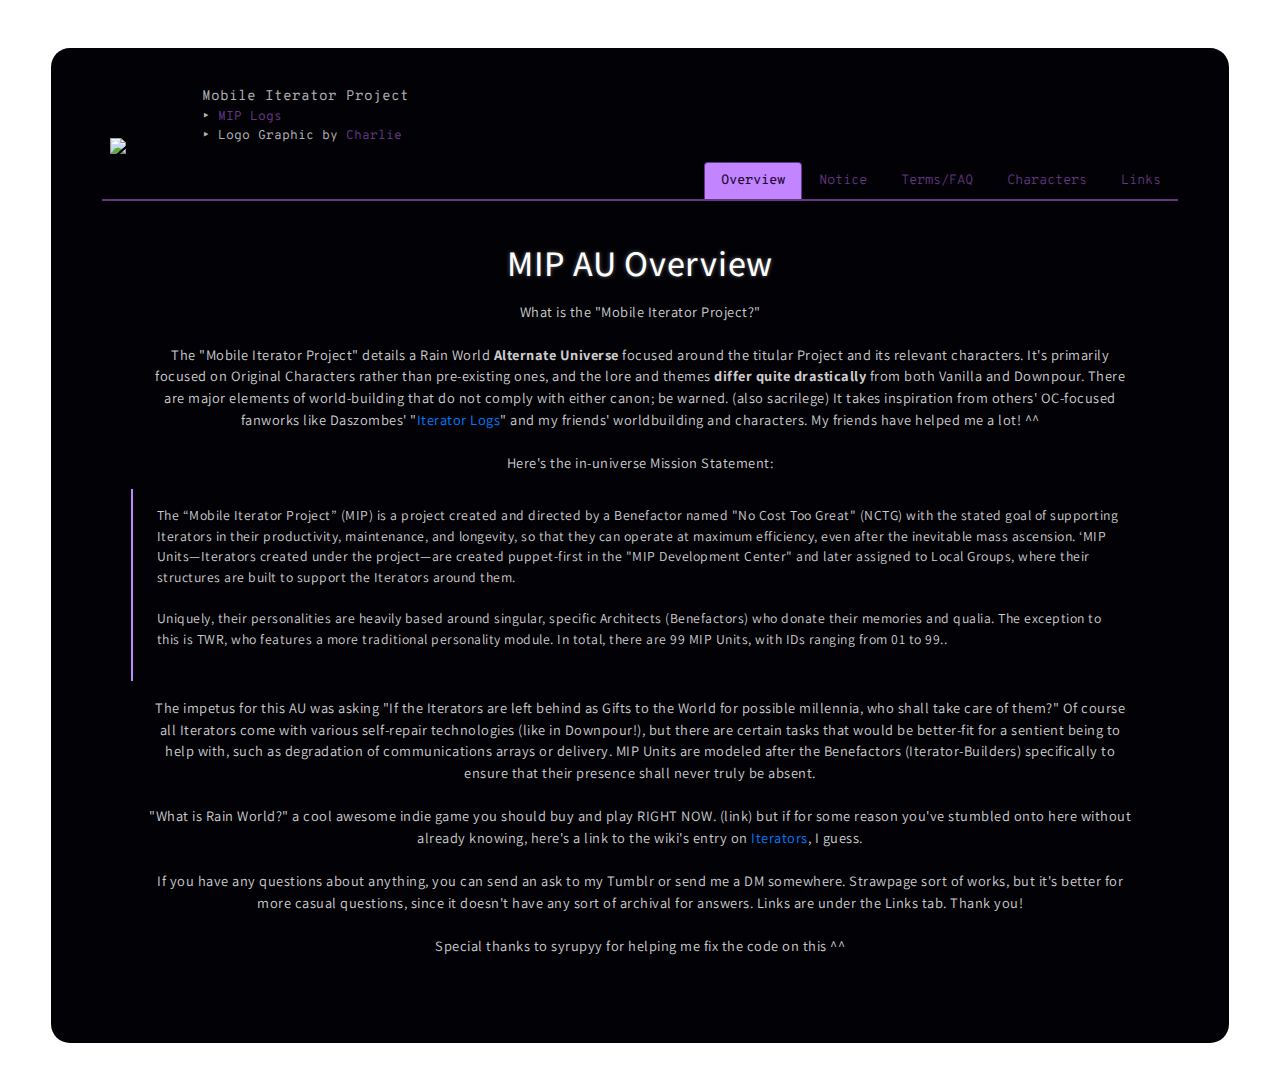
==== index.html @ 3b4b5815 "Update index.html" ====
<!doctype html>
<html lang="en">
  <head>
    <!-- Required meta tags -->
    <meta charset="utf-8">
    <meta name="viewport" content="width=device-width, initial-scale=1">
	  <!-- Primary Meta Tags -->
<title>Mobile Iterator Project Site</title>
<meta name="title" content="Mobile Iterator Project Site" />
<meta name="description" content="Overview and Character Logs. Contains information on the MIP AU." />

<!-- Open Graph / Facebook -->
<meta property="og:type" content="website" />
<meta property="og:url" content="https://egguca.github.io/MIP-DevCenter/" />
<meta property="og:title" content="Mobile Iterator Project Site" />
<meta property="og:description" content="Overview and Character Logs. Contains information on the MIP AU." />
<meta property="og:image" content="https://file.garden/ZiQlt37XCVFewNs4/MIP%20Logs/help%20me/metamip.png" />

<!-- Twitter -->
<meta property="twitter:card" content="summary_large_image" />
<meta property="twitter:url" content="https://egguca.github.io/MIP-DevCenter/" />
<meta property="twitter:title" content="Mobile Iterator Project Site" />
<meta property="twitter:description" content="Overview and Character Logs. Contains information on the MIP AU." />
<meta property="twitter:image" content="https://file.garden/ZiQlt37XCVFewNs4/MIP%20Logs/help%20me/metamip.png" />

<!-- Meta Tags Generated with https://metatags.io -->

    <!-- Bootstrap CSS -->
    <link href="https://cdn.jsdelivr.net/npm/bootstrap@5.1.3/dist/css/bootstrap.min.css" rel="stylesheet" integrity="sha384-1BmE4kWBq78iYhFldvKuhfTAU6auU8tT94WrHftjDbrCEXSU1oBoqyl2QvZ6jIW3" crossorigin="anonymous">
<link rel="stylesheet" href="miplogs1.css">
<link rel="stylesheet" href="miplogs2.css">
	  <link rel="stylesheet" href="characterlabels.css">
<link rel="stylesheet" href="mipstyle.css">
<link rel="stylesheet" href="tabs.css">

    <title>MIP Info</title>
<link rel="preconnect" href="https://fonts.googleapis.com">
<link rel="preconnect" href="https://fonts.gstatic.com" crossorigin>
<link href="https://fonts.googleapis.com/css2?family=Overpass+Mono:wght@300..700&display=swap" rel="stylesheet">
<link rel="preconnect" href="https://fonts.googleapis.com">
<link rel="preconnect" href="https://fonts.gstatic.com" crossorigin>
<link href="https://fonts.googleapis.com/css2?family=Assistant:wght@200..800&display=swap" rel="stylesheet">
<link rel="stylesheet" href="https://cdn.jsdelivr.net/npm/bootstrap@4.0.0/dist/css/bootstrap.min.css" integrity="sha384-Gn5384xqQ1aoWXA+058RXPxPg6fy4IWvTNh0E263XmFcJlSAwiGgFAW/dAiS6JXm" crossorigin="anonymous">
<style>
.overpass-mono {
  font-family: "Overpass Mono", monospace;
  font-optical-sizing: auto;
  font-weight: regular;
  font-style: normal;
}
</style>
<style>
.assistant {
  font-family: "Assistant", sans-serif;
  font-optical-sizing: auto;
  font-weight: regular;
  font-style: normal;
}
</style>
<style> 
  .blockquote {
    border-left: 2px solid #c284ff;  
    margin-left: 0;
    margin-right: 0;
    overflow: hidden;
font-size: 95%;
    padding: 16px 8px;
  }
</style>
<style>
body {
  background-image: url("https://file.garden/ZiQlt37XCVFewNs4/MIP%20Logs/mipgridrepeat.png"); background-repeat: repeat-y; background-attachment: fixed;
}
</style>
  </head>
  <body>
    <div class="container my-5 shadow" style="background: #020206; max-width: 92%; margin: auto; border-radius: 19px; padding-left: 4%; padding-right: 4%; padding-bottom: 3%; padding-top: 3%;">

	<!-- ANIM START -->
<div class="smooth-move">

<!-- LOGO AND THINGY -->
<div class="d-flex align-items-end gap-2">
	<img src="https://file.garden/ZiQlt37XCVFewNs4/MIP%20Logs/miplogoglow.png" style="width: 100px;" class="p-2">

	<p class="overpass-mono" style="color: #B0AFB3; font-size:80%;"> <span style="font-size: 110%"> Mobile Iterator Project</span> <br>
‣ <a href="mlogslanding.html" style="color:#653682">MIP Logs</a>
<br>
‣ Logo Graphic by <a href="https://twitter.com/nanachishiro?s=21&t=emZ0zwXyffrpSCcnyi9wFQ" style="color:#653682"> Charlie </a></p>
</div>
<!-- LOGO AND THINGY END -->

<!--==== TABS ====-->

<!-- Nav tabs -->
  <ul class="nav nav-tabs justify-content-end" role="tablist">
    <li class="nav-item">
      <a class="nav-link active" data-bs-toggle="tab" href="#home"> <span data-bs-toggle="tooltip" title="Overview"> Overview </span> </a>
    </li>
    <li class="nav-item">
      <a class="nav-link" data-bs-toggle="tab" href="#menu1"><span data-bs-toggle="tooltip" title="Warnings"> Notice </span></a>
    </li>
    <li class="nav-item">
      <a class="nav-link" data-bs-toggle="tab" href="#menu2"><span data-bs-toggle="tooltip" title="Terminology"> Terms/FAQ </span></a>
    </li>
	<li class="nav-item">
      <a class="nav-link" data-bs-toggle="tab" href="#menu3"><span data-bs-toggle="tooltip" title="List of Characters"> Characters </span></a>
    </li>
	  <li class="nav-item">
      <a class="nav-link" data-bs-toggle="tab" href="#menuu"><span data-bs-toggle="tooltip" title="Links"> Links </span></a>
    </li>
  </ul>
<!-- Nav tabs end -->

<!-- IN HELL WE LIVE -->
<!-- Tab panes -->
  <div class="tab-content">
    <div id="home" class="container tab-pane fade show active"><br>
    <!--====== CONTENT START ======-->
<div class="d-flex flex-column align-items-center p-2">
	<!-- TITLE AND BLURB -->
<div style="padding-left: 0.5%; padding-right: 0.5%">
<h1 class="mt-2"> MIP AU Overview </h1>

<p class="blurb-text text-center mt-3 px-3"> What is the "Mobile Iterator Project?"
<br>
<br>
The "Mobile Iterator Project" details a Rain World <b> Alternate Universe </b> focused around the titular Project and its relevant characters. It's primarily focused on Original Characters rather than pre-existing ones, and the lore and themes <b> differ quite drastically </b> from both Vanilla and Downpour. There are major elements of world-building that do not comply with either canon; be warned. (also sacrilege) It takes inspiration from others' OC-focused fanworks like Daszombes' "<a href="https://www.youtube.com/watch?v=J41WOb_Lsa0&list=PLUl8awHLnNLyb3Spg1QEI2uiOUx98ql_l">Iterator Logs</a>" and my friends' worldbuilding and characters. My friends have helped me a lot! ^^
<br>
<br>
Here's the in-universe Mission Statement:</p>

	<blockquote class="blockquote">
		<p class="blurb-text text-left px-3 !important"> The “Mobile Iterator Project” (MIP) is a project created and directed by a Benefactor named "No Cost Too Great" (NCTG) with the stated goal of supporting Iterators in their productivity, maintenance, and longevity, so that they can operate at maximum efficiency, even after the inevitable mass ascension. ‘MIP Units—Iterators created under the project—are created puppet-first in the "MIP Development Center" and later assigned to Local Groups, where their structures are built to support the Iterators around them.  
<br>
			<br>
Uniquely, their personalities are heavily based around singular, specific Architects (Benefactors) who donate their memories and qualia. The exception to this is TWR, who features a more traditional personality module. In total, there are 99 MIP Units, with IDs ranging from 01 to 99..</p>
	</blockquote>

<p class="blurb-text text-center mt-3 px-3"> The impetus for this AU was asking "If the Iterators are left behind as Gifts to the World for possible millennia, who shall take care of them?" Of course all Iterators come with various self-repair technologies (like in Downpour!), but there are certain tasks that would be better-fit for a sentient being to help with, such as degradation of communications arrays or delivery. MIP Units are modeled after the Benefactors (Iterator-Builders) specifically to ensure that their presence shall never truly be absent.
<br>
<br>
"What is Rain World?" a cool awesome indie game you should buy and play RIGHT NOW. (link) but if for some reason you've stumbled onto here without already knowing, here's a link to the wiki's entry on <a href="https://rainworld.miraheze.org/wiki/Iterator">Iterators</a>, I guess. 
<br>
	<br> If you have any questions about anything, you can send an ask to my Tumblr or send me a DM somewhere. Strawpage sort of works, but it's better for more casual questions, since it doesn't have any sort of archival for answers. Links are under the Links tab. Thank you!
	<br>
<br>
Special thanks to syrupyy for helping me fix the code on this ^^
</p>
	
</div>
	<!-- TITLE BLURB END -->
</div>
<!-- CONTENT END -->
    </div>
		<!--== TAB 1 END ==-->

    <div id="menu1" class="container tab-pane fade">
<br>
<!--====== CONTENT START ======-->
<div class="d-flex flex-column align-items-center p-2">
	<!-- TITLE AND BLURB -->
<div style="padding-left: 2%; padding-right: 2%">
<h1 class="mt-2"> Content Warnings </h1>

<p class="blurb-text text-center mt-3"> A list of sensitive content that may appear in my OC lore. Generally, it's intended for mature audiences, and it tackles a lot of heavier themes. I don't recommend it to younger audiences or those who are particularly sensitive to any of the following subejct matter.</p>
</div>
	<!-- TITLE BLURB END -->
 
<div class="lbox2 mx5"> <p class="blurb-text py-2 px-3" style="font-size:90%">
- <b>Frequent Depictions of Trauma and Mental Illness</b>
<br>
	<br>
- <b>Frequent Themes of Manipulation and Emotional Abuse (including depictions similar to abusive parenting), and Memory Manipulation</b>
<br>
	<br>
- <b>Frequent Themes of Dehumanization, Identity Struggles, and Dissociation</b>
<br>
	<br>
	- Frequent allusions to passive suicidal ideation and occasional depictions of or allusions to self harm (THESE WILL BE TAGGED)
	<br>
- Medical Malpractice/Abuse, Genetic Experimentation 
<br>
- Child Endangerment/Harm to Children, Child Neglect or Abuse, Medical Abuse to Children, Child Experimentation (again I will tag these; I will specify that most of these are alluded to rather than shown directly)
<br>
- Depictions of Unhealthy Interpersonal Relationships (platonic and romantic)
<br>
- Cult-like Manipulation Practices
<br>
- Violence and Physical Abuse
<br>
- Infrequent Body Horror (eyes, wings, implied blood)</p>
</div>
<!-- CONTENT END -->
	    
	    <!-- TITLE AND BLURB 2 -->
<div style="padding-left: 2%; padding-right: 2%">
<h1 class="mt-2"> OC Boundaries </h1>

<p class="blurb-text text-center mt-3 px-3"> Some boundaries for interacting with my OC Content. </p>
</div>
	<!-- TITLE BLURB END -->
	 
	    <div class="lbox2"> 
		    <p class="blurb-text py-2 px-3" style="font-size:90%"> <b>Fanart Boundaries:</b>
		    <br>
		    - <b>Please try to maintain their body types and heights. </b> There's a height chart on ToyHouse. I'd also prefer if you maintained their key features, especially with SLS, since she's also my sona. I understand that art style plays a big factor, but please try. Thank you.
			    <br>
		    - Palette changes, outfit swaps (nothing suggestive or nsfw), and you can play with their designs a bit as long as you respect the earlier criteria. Simplifications and minor stylistic changes are also fine. 
			    <br>
			    - Being asked before drawing my OCs with yours is appreciated, but not necessary. just try to keep the other stuff in mind (body types, proper characterization)
			    <br>
			    - I also appreciate being tagged if you post the fanart somewhere so i can see it 
		    <br>
			    <br>
		    <b>Characterization Boundaries:</b>
			    <br>
			    - Please do not headcanon them. Don't change my characters' genders, orientations (if stated), major personality traits, etc. They're all very important to me.
			    <br>
			    - In a similar vein, please ask me before attempting to include my OCs in your personal lore/worldbuilding. If you want me to include yours in mine, you can also ask.
			    <br>
			   	 <br>
			    <b> NSFW/Suggestive: </b> Do not make NSFW content of my OCs. I will block you. 
			    <br>
			   	 <br>
			    <b> Shipping: </b> I would prefer if you asked first, unless it's something I've established I am comfortable with. (Again, nothing NSFW or overly suggestive, thanks.)
			    <br>
			    	<br>
			    <b> "Simping"/Showing Romantic Interest: </b> This is generally fine with most OCs as long as you're not too aggressive or suggestive about it. Big NO for Frosted Briar (child) and Starlight Symphony (self-insert), though.
				    <br>
			    <br>
			    <b> Using my OCs as Icon/Banner: </b> Fine with credit as long as it is not SLS. 
			    <br>
			    <br>
			    <b> Kinning My OCs: </b> Please do not kin my OCs. Again, their identities and personalities are very important to me. 
			    <br>
			    - Please respect that SLS is a self-insert. Please don't make comments comparing her to yourself. She means a lot to me. Thanks;;
			    <br>
			    <br>
			    <b>Making your Own MIP Unit:</b>  This is currently not available, sorry. Eventually, when I have a more solid grasp on fundamental worldbuilding and important lore, I'll let people do it, but right now it's still too shaky. I only give them to my friends so far.
			    <br>
			   <br> <b> Disclaimer: </b> I have a lot of mental demons, so I might sometimes get triggered by or uncomfortable with fanart or content you make for reasons I'm not super comfortable explaining. I apologize for this. 
			    <br> 
			    <br> If you have any questions about boundaries / permissions not listed or if you're unsure if something might tread on my boundaries, please just ask me. I promise I won't bite your head off and I really appreciate it. (You can send me a DM or send me an ask on tumblr).
			    
			    <br>
			    
			    
		    </p>
	    </div>
		    <!-- second box end -->

    </div>
		<!-- TAB 2 END -->
    </div>

    <div id="menu2" class="container tab-pane fade">
<br>
  <!--====== CONTENT START ======-->
<div class="d-flex flex-column align-items-center p-2">

	<!-- TITLE AND BLURB -->
<div style="padding-left: 2%; padding-right: 2%">
<h1 class="mt-2"> FAQ </h1>

<p class="logs-text text-center mt-3 px-3"> some answers to frequent questions. </p>
<br>
</div>
	<!-- TITLE BLURB END -->
 
<div class="test" my3 p3>  
	<h1> Q: What is a MIP Unit? </h1>
	<p class="blurb-text px-2" style="font-size:90%"> Mobile Iterator Project Units are "Mobile Iterators" constructed under the Mobile Iterator Project. MIP Units are a unique (and trademarked) classification of purposed organisms, and they have several key characteristics. Each MIP Unit has an ID, ranging from 01 to 99, and their specialized ID drones are necessary to their proper functionality. 
<br>
		<br>
Uniquely, every MIP Unit (except TWR) has a personality based off of an existing Architect/Benefactor that has donated memories and qualia. These are referred to as "Personality Donors", and their identities are kept private out of respect to all parties involved. (With a few exceptions, like NMMST) These personalities and experiences allow them to carry the perspectives of Architects/Benefactors, allowing them to become proper replacements for maintenance and service workers. Their capabilities are similar to those of the average Benefactor, though their status as machines allows them greater intelligence and productivity. It should be noted that MIP Units, as purposed organisms, do not have Citizens' Rights or legal Citizenship. 
		<br>
		<br>

MIP Units are constructed puppet-first in the Mobile Iterator Project Development Center. Each MIP Unit is assigned to a Local Group through a process titled "Group Assignment". Once a Group Assignment has been received, MIP Units receive specialized education and training to perform the roles required of them by their Assigned Local Groups. Once this process has been finalized, a Unit is said to have completed their "Group Integration", and they leave the Development Center for their own specialized structures. These structures have a focus on providing a service or utility, such as material production, and they are much smaller to minimize environmental disruption and save on resources. MIP Units have the ability to connect to these structures for greater functionality, though they do not have enough processing power to Iterate on the Great Problem. Their purpose is to supplement other Iterator Units, anyways. 
<br>
		<br>
House Representatives may commission a MIP Unit to be assigned to Local Groups that their respective Houses hold influence within. However, they cannot choose the designs or personalities, as this would conflict with the Director's artistic vision. Generally, MIP Units favor appealing and expressive designs above overt functionality, but any limiting factors can be supplemented by their assigned Local Groups, if they so wish. Their signature doll-like aesthetic means they may lack strength, but the lighter materials used in their puppets enable easier transportation and handling. Most MIP Units come with a handle at the back of their nape to make this easier. </p>

<p> fix this stuff later or something idk</p>
</div>
	    <!-- LIST STUFF END -->
	    
	<!-- TITLE AND BLURB -->
<div style="padding-left: 2%; padding-right: 2%">
<h1 class="mt-2"> Terminology </h1>

<p class="blurb-text text-center mt-3 px-3"> Basic Vocabulary Help! make separate categories.</p>
</div>
	<!-- TITLE BLURB END -->
 
<div class="lbox2 px1" style="max-height: 600px"> 
<h1> Basic Terms </h1>
<br>
<p class="blurb-text px-2" style="font-size:90%"> <b>Architect:</b> Term for a member of the civlization that built the Iterators.
<br>
<br>
<b>Benefactor:</b> I don't know what to do with this please helpnme
<br>
<b>Local Group:</b> A collection of several Iterators, generally within the same "Sector." Position within a Sector is denoted by one or two smaller letters corresponding to cardinal direction. (c for center, s for south, ne for northeast, etc) They have their own hierarchies, and their members tend to work together. The number of Iterators in a LG varies.
<br>
<em>Example: Silent Valley Local Group (Sector S2), Everlasting Lotus Waters (S2e) </em>
<br>
	<br>
<b>Group Senior:</b> The eldest member of a Local Group. Takes on administrative and managerial duties in regards to its other members, to varying degrees. Depends on the House(s) behind the members of said Local Group.
<br> 
<em>Example: Everlasting Lotus Waters</em>
<br>
	<br>

<b>Group Supervisor:</b> A member of the Local Group who takes on the responsibilities of the Group Senior despite not being the eldest unit. Generally given in circumstances where a Group Senior is unable to effectively perform their duties or due to outside influence ("Wealthy House Said So").
<br>
<span style="font-size:80%; color:#a4a2a9;"> I'm like 90% sure I subconsciously lifted this from Daszombes's Iterator Logs so Obligatory Plug</span>
<br>
<em>Ex: Perpetual Umbra</em>
<br>
	<br>

<b>Administrator:</b> A individual with Administrative Permissions over an Iterator. How much control or influence an Administrator has over their assigned Unit varies (from tech support to complete authority), and some Iterators are given multiple Administrators.
<br>
<em>Ex: NCTG (PU, TWR, SLS, FB)</em>
<br>
	<br>

<b>Creator:</b> An uncommon title for an Individual primarily responsible for the creation of an Iterator Unit. Most Iterator Projects necessitate the cooperation of multiple individuals, so reserving this title for one person is rather egotistical. <span style="color:#a4a2a9;"> (Since MIP Units are so much smaller in scale, it's... <em>slightly</em> less haughty for NCTG to adopt this title.) </span>
	<br>
	<br> <b> The Great Problem: </b> A "problem" that seeks a solution to finding a way to ascend every living being, including the Lesser Beings of the world that lack the natural capacity for enlightenment. Iterators were (at least originally) created to solve it.
	<br>
	<br> <b> The Global Council:</b> The highest political authority. For example, the Council was responsible for overseeing public mass ascension. Representative assembly elected from constituent Houses.
	<br>
	<br>
	<b> Councillor: </b> An acting member of the Global Council.
	<br>
	<br>
	<b> The Ethics Committe: </b> Legal infrastructure of the Global Council. Contains the justice system, law enforcement, etc. Has detachments in all other Committees.
	<br>
	<br>
	<b>Void Fluid Research Committee: </b> Oversees and sponsors research related to Void Fluid and the Void Sea. Has been known to help certain controversial Projects get past the Ethics Committee (on the grounds that one that does not properly understand their field cannot properly determine its ethicality).
	<br>
	<br>
	Thank you Ark and Corvus for helping me with worldbuilding.
</p> 
	<br>
	
	<hr>
	
	<h1> MIP Terms </h1>
	<br>
	<p class="blurb-text px-2" style="font-size:90%"> <b> Director: </b> The Director of the Mobile Iterator Project. They orchestrate and organize its members and goals. "Director" is a title of respect, and MIP Units generally address No Cost Too Great with this honorific. (It's catchier than saying Mx. Cost, so even people unrelated to the Project will often refer to them as "the Director". 
	<br>
		<br> <b> Assistant: </b> Title for MIP Units that have managerial responsibilities and carry out the Director's will. They are right under the Director in the MIP Unit hieararchy. These Units have certain administrative privileges over other MIP Units (and each other), and they are directly overseen by No Cost Too Great themself.
		<br>
		<br> <b> Implement: </b> A fancy title for Units that serve the Mobile Iterator Project in their duties. Like employees, basically. For example, Plume Of Embers is involved in manufacturing merchandise, and Seafoam, Glimmering In Sunlight serves as the Head of Security. They are beneath Assistants in the hierarchy, but above regular MIP Units.
		<br>
		<br> <b>MIP Unit: </b> Mobile Iterator Units specifically constructed under the Mobile Iterator Project. Not to be confused with other Mobile Iterators or Standard Iterators with mobile puppets. MIP Units are their own classification of purposed organism, though they may also be classified as a specific subset of "Mobile Iterator" under Iterator classification standards. Bootlegged productions are illegal. (You can view their general schematics <a href="https://toyhou.se/28365003.mip-unit-overview"> here </a>)
		<br>
		<br> <b> Personality Donor: </b> Every MIP Unit (except TWR) is built from a personality base made up of qualia and memories donated by specific architects. These are referred to as Personality Donors, though their identities are kept private out of respect to all parties involved.
		<br>
		<br> <b> MIP Development Center:</b> The building in which MIP Units are assembled, activated, and developed. This building also serves as a center to interface with clients, and it is split into several wings depending on the function. (Conferencing Wing, General Development Wing, Administrative Wing) The building is located in Sand-Smoothed Reckoning's Mesa City.
		<br>
	<br> <b> Group Assignment: </b> The process by which MIP Units are assigned to support Local Groups. Once they receive a Group Assignment, MIP Units receive specialized education and/or training to suit the needs of their respective Groups. They also spend time introducing themselves to their groupmates and familiarizing themselves with their respective Houses and Administrators. Once this process has been completed, a MIP Unit reaches <b>Local Group Integration </b> and officially leaves the Development Center. Certain units (Assistants and FB) must receive delayed Group Assignments due to extenuating circumstances.
	<br> <em> Ex: Seafoam, Glimmering In Sunlight (Local Group L7), Plume Of Embers (Local Group R2) </em></p>
	<br>
	
	<hr>
	<h1> Time Notation </h1>
	<br>
	<p class="blurb-text px-2" style="font-size:90%">
		Generally, my timestuff works with tenths and fifths, given the religious significance of 10 (Highest Karmic State) and 5 (The Five Urges). I also base stuff around wheels due to the Cycle's nature as something that is ever-turning. 
		<br>
		<br>
		<b> Cycle: </b> In Iterator/Architect scale, this is somewhat close in <em> significance </em> to a day, probably. I'm not making conversions to human time, sorry. 
	<br> - Notation: [0000.001] 
	<br>
	<br> <b> Micro-Cycle: </b> A finer unit of measurement for time. 10 of these within a cycle. not sure how to notate this lol.
	<br>
	<br> <b> Shift: </b> 200 cycles. Kind of equal to a month in significance? 
	<br> - Notation: [0000.200]
	<br>
	<br> <b> Revolution: </b> 1000 cycles. Equivalent in significance to a year, but it's definitely much longer. I envision the timescale this world operates off of as much larger than our own.
	<br> - Notation: [0001.000]
	<br>
	<br>
	<b> Dynasty: </b> 100 Revolutions. I lifted this term from the pearls in-game.
	<br> - Notation: [0100.000] 
	</p>
	<h1> Important Events </h1>
	<p class="blurb-text px-2" style="font-size:90%"> a.
	<br>
		<br> Mobile Iterator Project First Official Presentation: [1509.099]
		<br> Mobile Iterator Project Final Unit Activation: [~1545]
		<br> Mobile Iterator Project Final Unit Integration: [1549.564] 
		<br> New Iterator Production End: [1578.200]
		<br> Final Iterator Activated: [~1583]
		<br> Initiation of Public Mass Acension: [~1588.090]
		<br> Conclusion of Public Mass Ascension: [1590.000]
	</p>
	<br>
	
	<hr>
	
	<h1> Iterator Classifications </h1>
	<br>
	<p class="blurb-text px-2" style="font-size:90%">
<span style="font-size: 115%;"> <em><u> Construction / Species </u> </em> </span>
		<br>
		<br>
		<b> Iterator: </b> Superstructure is a necessary component of the design. (Sometimes called "Standard Iterators"). 
		<br>
		<b> Mobile Iterators: </b> "Iterator" Units made without the Superstructure as a core component of the design. May have smaller structures that mimic Iterator superstructures. Sometimes considered as a different classification of purposed organism.
		<br>
		<br>
		
		<span style="font-size:115%;"> <em> <u> Roles </u> </em> </span>
		<br>
		<br>
		<b> Orthodox: </b> Primary focus is Iteration (Great Problem). "Proper" Iterators.
		<br>
		<em> ex: Looks To The Moon, Sand-Smoothed Reckoning</em>
		<br>
		<b> Utility/Utilitarian: </b> Primary focus is providing some sort of service or utility, with a lesser focus on Iteration. These units still have the capacity to Iterate as a forward-facing measure for an inevitable public mass ascension.
		<br> <em> Ex: Everlasting Lotus Waters (Medical Facility)</em>
		<br>
		<b> Unconvential: </b> Units with a primary focus that does not fit either of these categories.
		<br>
		<br>
		
		<span style="font-size:115%;"><em> <u> Additional Classifications </u></em> </span>
		<br>
		<br> <b> City-Handler: </b> An Iterator of any role that is legally permitted to host a City.
		<br> <em> Ex: Looks To The Moon </em>
		<br>
		<br>
	<b> Generations/Waves:</b> Generations are overarching categories that vary in length. Generally end on a new Dynasty Each Generation is separated into Waves, and each Wave is a Dynasty (100 revolutions) long. Inspired by Sol prismsoup. (link) Gens and Waves help give a sense of timescale, though there is an air of superiority around those of the first Generation, as it is seen as more "proper" than the others. <br>
		<br>
		Classification Example: (MIP AU) Iterator Project Looks To The Moon, Orthodox City-Handler. Generation 1, Wave 4.
	<br>  </p>
	<br>
	
	<h1> Generation / Wave Timescale </h1>
	
	<p class="blurb-text px-2" style="font-size:90%"> This calendar was created with the Void Fluid Revolution. I'm not 100% sure about this (it seems perhaps too long) so it might be subject to changes haha. I'm very sorry if it changes later. Please help me I don't know what I am doing. sorry. add image here
		<br>
	<b> Prototypes: ~0200 - 0300 </b>
	<br> A special wave, sometimes lumped in with Gen as a "Wave 0".
	<br> <b> Gen 1: 0300 - 0800 </b>
		<br> Five Glorious Waves. Each Generation was initially planned to have Five Waves, but this did not pan out.
	<br>
		<b> Gen 2: 0800 - 1000 </b> 
		<br> Two Waves; a pefectly respectable generation. Cut off so Gen 3 could start on 1000. Progress plateaued for a while as there was more focus on meeting uniform standards.
		<br> 
		<b> Gen 3: 1000 - 1100 </b>
		<br> One Wave. Rapid advancements and shifting viewpoints at the tail end of the first wave signaled an abrupt turnover. There were debates about merging this with the Generations that preceded / followed it, but it was decided to be too much hassle. Often overlooked. Sand-Smoothed Reckoning was constructed within this time period, funnily enough.
		<br>
		<b> Gen 4: 1100 - 1400 </b> 
		<br> Three Waves. The next "Proper" Generation.
		<br>
	<b> Gen 5: 1400 - 1583 </b> 
	<br> Two Waves. (Or, close to that, at least) Some people like to lump this in with Generation Four, but those people are annoying elitists. This Generation isn't very highly regarded, but there was some fascinating experimentation near the end. The Mobile Iterator Project began around the start of the Second Wave. </p>
</div>
</div>
<!-- CONTENT END -->
    </div>
	<!-- TAB 3 END -->

<div id="menu3" class="container tab-pane fade">
<br>
  <!--====== CONTENT START ======-->
<div class="d-flex flex-column align-items-center p-2">
	<!-- TITLE AND BLURB -->
<div style="padding-left: 2%; padding-right: 2%">
<h1 class="mt-2"> Characters </h1>

<p class="logs-text text-center mt-3 px-3"> A list of relevant characters. For reference, all MIP Units share the classification of: Gen 5, Wave 2 Mobile Iterator (MIP Unit). Yay, how convenient! </p>
<br>
</div>
</div>
	<!-- TITLE BLURB END -->
 
<div class="test" my3 p3>  
	<p> Director </p>
<p class="logs-text py-2 px-3" style="font-size:90%"> horrible wip hell.
</p> 
<hr>
	<!-- ASSISTANT LIST -->
<p> Assisants </p>
	<p class="logs-text" style="font-size:110%"> MIP_02 Perpetual Umbra (PU) </p>
	<p class="logs-text" style="font-size:90%">
		Role: Assistant, Puppet Manufacturer
		<br>
		Sector: S2c
		<br>
		Pronouns: They/Them
		<br>
		Client: Luna
		<br>
		Profile: Link
</p>
	<hr> 
	<p> MIP_09 Starlight Symphony (SLS) </p>
	<p class="logs-text" style="font-size:90%">
		Role: Assistant, Puppet Designer
		<br>
		Sector: S2n
		<br>
		Pronouns: She/Her
		<br>
		Client: Luna
		<br>
		Profile: Link
</p>
	<hr>
	<p> MIP_23 Thorns Without Roses </p>
	<p class="logs-text" style="font-size:90%">
		Role: Assistant, Disciplinary Enforcer
		<br>
		Sector: R2e
		<br>
		Pronouns: They/Them
		<br>
		Client: Luna
		<br>
		Profile: Link
</p>
	<hr>
	<!-- IMPLEMENT LIST -->
	<p> Implements</p>
	<p> MIP_18 Seafoam, Glimmering In Sunlight </p>
	<p>
		Role: Head Of Security
		<br>
		Sector: L7w (?)
		<br>
		Pronouns: She/Her
		<br>
		Client: Luna
</p>
	<hr>
	<p> MIP_45 Plume Of Embers </p>
	<p>
		Role: Official Seamstress (Clothing, Merchandise)
		<br>
		Sector: R2s
		<br>
		Pronouns: Any/All
		<br>
		Client: Corvus
		<br>
		Profile: Link
</p>
	<hr>
	<!-- GENERAL MIP UNIT LIST -->
	<p> General MIP Units </p>
	<p> MIP_01 Legacy Of Famine </p>
	<p>
		Sector: Unavailable
		<br>
		Pronouns: Any/All
		<br>
		Client: Luna
		<br>
		Profile: Link
</p>
	<hr>
	<p> list here wowowowowow </p>
</div>
<br>
<!-- TITLE AND BLURB 2 -->
<div style="padding-left: 2%; padding-right: 2%">
<h1 class="mt-2"> MIP List (Numerical Order) </h1>

<p class="blurb-text text-center mt-3"> This is the quick list uwu </p>
</div>
	<!-- TITLE BLURB 2 END -->
	<div class="lbox2 px-1" style="max-height: 300px"> <p class="logs-text py-2 px-3" style="font-size:90%"> MIP_01: Legacy Of Famine (LOF)
		<br>
		MIP_02: Perpetual Umbra (PU)
	<br>
		MIP_04: Shattered Hidden Instinct (SHI) / Charlie ((wip))
		<br>
		MIP_09: Starlight Symphony (SLS)
	<br>
		MIP_14: Sweet Memory (SM) / Mael ((wip))
		<br> 
		MIP_18: Seafoam, Glimmering In Sunlight (SGIS)
		<br>
		MIP_22: DOVS goes here wow ((wip))
		<br>
		MIP_23: Thorns Without Roses (TWR)
		<br>
		MIP_31: One Silent Soul (OSS) / Charlie
		<br>
		MIP_36: Plume Of Embers (POE) / Corvus
		<br>
		MIP_37: Flourishing Nightfall (FN) / Azure ((HOLD))
		<br> 
		MIP_43: Aria Of Respite (AOR) / Jade
		<br>
		MIP_44: Ode To The Void (OTTV) / Group OC ((dubiously canon?))
		<br>
		MIP_54: Illusion Of Night (ION) / Yuuno ((HOLD))
		<br>
		MIP_55: A Candle Flickers (ACF) / Clover
		<br>
		MIP_60: Frosted Briar (FB) / Jade ((joint OC))
		<br>
		MIP_77: Seven Candlelit Ceremonies (SCC) / Viridi
		<br>
		MIP_96: Zenith In Perpetuity (ZIP) / Yuuno ((HOLD))
		<br>
		MIP_99: Nascent Apotheosis (NA) ((wip)) 
		</p> 
	</div>
	<!-- THE OTHER BOX END AHAHAHAHA HELP -->
</div>
<!-- CONTENT END -->
    
	<!-- TAB 4 END -->
	
	<div id="menuu" class="container tab-pane fade">
<br>
<!--====== CONTENT START ======-->
<div class="d-flex flex-column align-items-center p-2">
	<!-- TITLE AND BLURB -->
<div style="padding-left: 2%; padding-right: 2%">
<h1 class="mt-2"> Links </h1>

<p class="blurb-text text-center mt-3">
	Hi, this is Luna. You could also call me Moon or Mew if you wanted to. Welcome to my wip mip website hell...
	<br>
	<br>  ‣ My ToyHouse (MIP Refs): <a href="https://toyhou.se/egguca/characters/folder:4772891"> here! </a>
	<br> ‣ My Tumblr (Main, Art): <a href="https://www.tumblr.com/mewguca"> here! </a>
<br> ‣ MIP Art Archive Blog (WIP): <a href="https://www.tumblr.com/mip-dev-center"> here! </a>
<br> ‣ MIP Discord Server (17+ due to the CWs listed in the Notice tab): <a href="https://discord.gg/fwapPywjVZ"> here! </a>
<br> ‣ My Twitter: <a href="https://x.com/egguca?s=21"> here! </a>
<br> ‣ My Youtube: <a href="https://youtube.com/@egguca?si=LSpvWyzNbdKUXEM0"> here! </a>
	<br> ‣ My Strawpage: <a href="https://egguca.straw.page/"> here! </a>
<br> ‣ My Ko-Fi (for commisions): <a href="https://ko-fi.com/egguca"> here! </a>
</p>
</div>
	<!-- TITLE BLURB END -->
	    
    </div>
		<!-- TAB 5 END -->
  </div>
<!-- tabs end -->
										
<!-- LAMENT -->
<br>
	    </div> 
</div> 
<!-- ANIM END -->
</div> 


    <!-- Optional JavaScript; choose one of the two! -->

    <!-- Option 1: Bootstrap Bundle with Popper -->
    <script src="https://cdn.jsdelivr.net/npm/bootstrap@5.1.3/dist/js/bootstrap.bundle.min.js" integrity="sha384-ka7Sk0Gln4gmtz2MlQnikT1wXgYsOg+OMhuP+IlRH9sENBO0LRn5q+8nbTov4+1p" crossorigin="anonymous"></script>
  </body>
</html>
---- miplogs1.css ----
.smooth-move {
animation: fadeIn 2.6s;
}

@keyframes fadeIn {
  0% { opacity: 0; 
}
  100% { opacity: 1; 
}
}

.log-box {
background: #19181e;
color: #cdcccd;
max-height: 600px;
padding-left: 8% !important;
padding-right: 8% !important;
margin-top: 15px;
margin-bottom: 15px;
border-radius: 16px;
overflow: auto;
}

.nav-box {
max-height: 110px;
padding-left: 1.5rem;
padding-right: 1.5rem;
margin-top: 1rem;
margin-bottom: 2rem;
overflow: auto;
}

h1 {
color:#ffffff !important;
font-family: "Assistant", sans-serif !important;
font-size: 225% !important;
text-align: center;
font-weight: 500;
letter-spacing: .75px;
text-shadow: 0px 0px 4px rgba(255,255,255,0.4);
}

.lbox2 {
    background: #19181e !important;
    padding: 2%;
  padding-left: 3%;
  padding-right: 3%;
      color: #cdcccd;
      margin-top: 15px;
margin-bottom: 15px;
border-radius: 16px;
max-height: 600px;
overflow: auto;      
    }

  .test {
        padding: 2%;
    color: #cdcccd;
max-height: 400px;
overflow: auto;      
    }  
    }
---- miplogs2.css ----
.broadcast-header {
font-family: Georgia, serif;
text-align: center;
font-size: 125%;
color: #f1f0f0;
}

.timeline-label {
font-family: "Assistant", sans-serif;
text-align: left;
font-size: 125%;
font-weight: 300;
letter-spacing: .75px;
color: #f1f0f0;
}

.blurb-text {
color: #cdcccd;
font-family: "Assistant", sans-serif;
font-size:90%;
letter-spacing: .5px;
}

.logs-text {
color: #cdcccd;
font-family: "Overpass Mono", monospace;
font-size:80%;
letter-spacing: .5px;
line-height: 1.75;
font-weight: 400;
}

.authors-notes {
color: #f1f0f0;
font-family: "Overpass Mono", monospace;
font-size:80%;
font-weight: 300;
letter-spacing: .5px;
}

.sysnotes {
background-color:#37363A;
color:#cdcccd;
font-family: Courier, monospace;
font-size: 105%;
}

.sysnotes2 {
background-color:#37363A;
color:#cdcccd;
font-family: Courier, monospace;
font-size: 85%;
text-align: center;
}

.logs-text2 {
color: #cdcccd;
font-family: "Overpass Mono", monospace;
font-size: 90%;
font-weight: 300;
letter-spacing: .5px;
line-height: 1.75;
}

.blurb-text2 {
color: #a4a2a9;
font-family: "Overpass Mono", monospace;
font-size:70%;
letter-spacing: .5px;
}
---- characterlabels.css ----
.PU {
font-weight: bold;
color: #a562ff;
}

.LOF {
font-weight: bold;
color: #b0d623;
}

.SLS {
font-weight: bold;
color: #feaad4;
}

.TWR {
font-weight: bold;
color: #ff555a;
}

.NCTG {
font-weight: bold;
color: #e6bf61;
}

.SGIS {
font-weight: bold;
color: #a562ff;
}

.FB {
font-weight: bold;
color: #a562ff;
}
---- mipstyle.css ----
.nyabtn {
background-color: #c284ff;
color: #260b37;
text-align: center;
font-size: 100%;
min-width: 30%;
max-width: 30%;
padding: .5rem .75rem;
font-family: "Assistant", sans-serif;
border-radius: 6px;
border: none;
}

.nyabtn-long {
background-color: #c284ff;
color: #260b37;
text-align: center;
font-size: 100%;
padding: .5rem .75rem;
font-family: "Assistant", sans-serif;
border-radius: 6px;
border: none;
}

.linkuwu {
color:#8550a5;
font-family: "Overpass Mono", monospace;
font-size: 100%;
letter-spacing: .5px;
}

.linkuwubig {
color:#8550a5;
font-family: "Overpass Mono", monospace;
font-size: 115%;
letter-spacing: .5px;
}

.color-title {
font-family: "Assistant", sans-serif;
text-align: center;
font-size: 190%;
font-weight: semibold;
color: #c284ff;
}

.darkline {
background: #0c0c10;
opacity:0.8;
}
---- tabs.css ----
.container .nav .active {
	background-color: #c284ff !important;
	color: #260b37; !important;
	border-color: #653682 !important;
	border-width: 1px 1px 0px 1px !important;
	font-family: "Overpass Mono", monospace;
	font-size: 85%;
}

.container .nav {
border-color: #653682 !important;
border-width: 1px 1px 2px 1px !important;
}

.container .nav .nav-link {
color: #653682; !important;
font-family: "Overpass Mono", monospace;
font-weight: 300;
font-size: 85%;
}

.container .nav .nav-link.active {
color: #260b37; !important;
font-family: "Overpass Mono", monospace;
font-weight: 500;
font-size: 85%;
}

.container .nav .nav-link:hover {
border-width: 1px 1px 0px 1px !important;
border-color: #653682 !important;
{
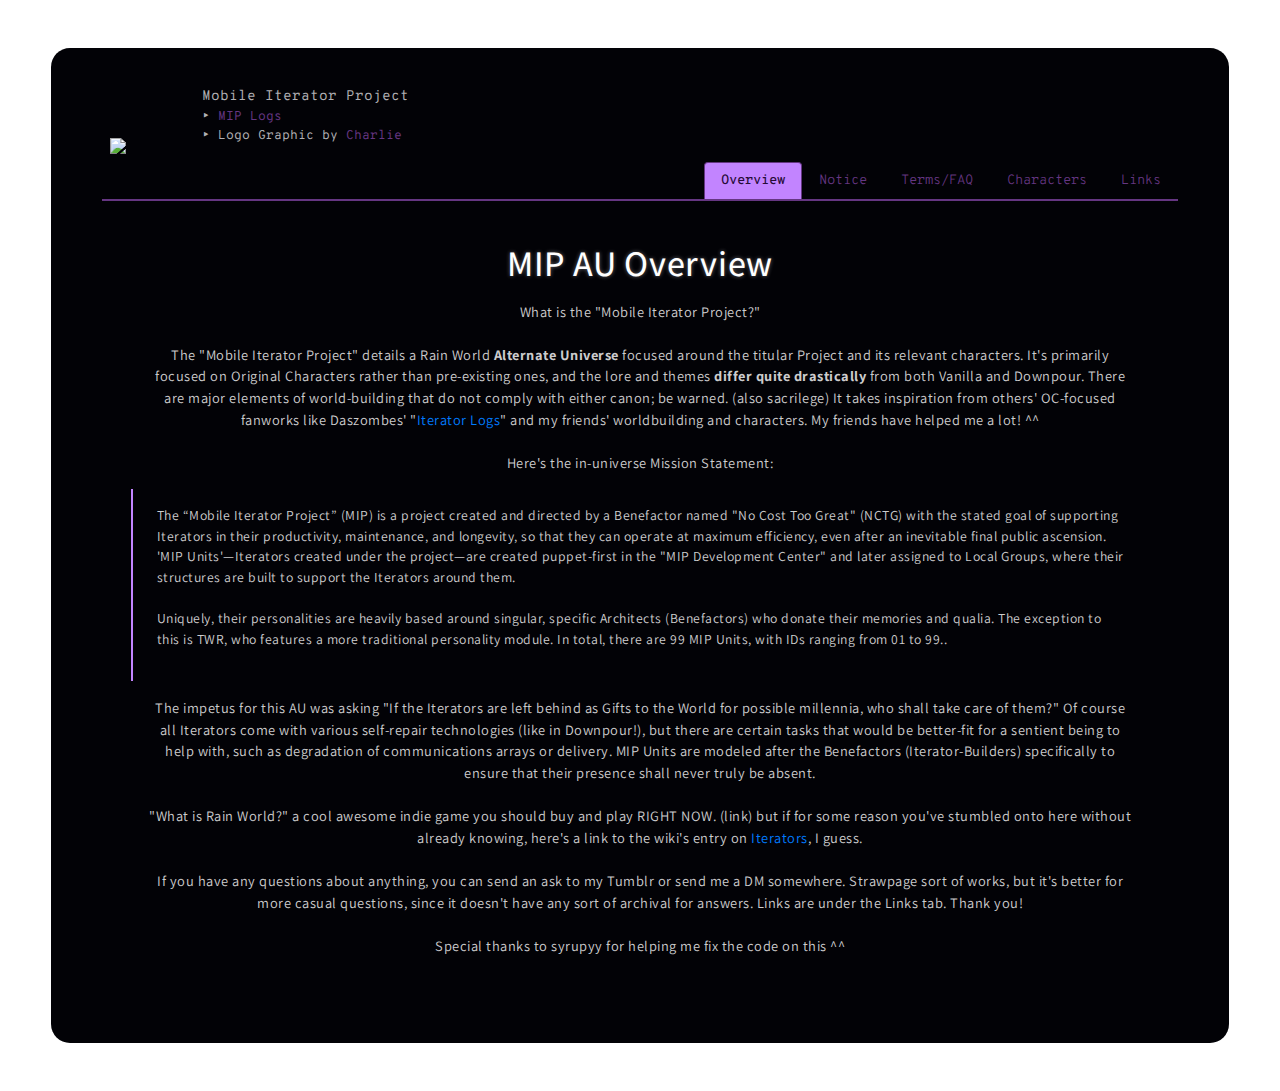
==== commit bb06ae3d: "Update index.html" ====
--- a/index.html
+++ b/index.html
@@ -131,7 +131,7 @@
 Here's the in-universe Mission Statement:</p>
 
 	<blockquote class="blockquote">
-		<p class="blurb-text text-left px-3 !important"> The “Mobile Iterator Project” (MIP) is a project created and directed by a Benefactor named "No Cost Too Great" (NCTG) with the stated goal of supporting Iterators in their productivity, maintenance, and longevity, so that they can operate at maximum efficiency, even after the inevitable mass ascension. ‘MIP Units—Iterators created under the project—are created puppet-first in the "MIP Development Center" and later assigned to Local Groups, where their structures are built to support the Iterators around them.  
+		<p class="blurb-text text-left px-3 !important"> The “Mobile Iterator Project” (MIP) is a project created and directed by a Benefactor named "No Cost Too Great" (NCTG) with the stated goal of supporting Iterators in their productivity, maintenance, and longevity, so that they can operate at maximum efficiency, even after an inevitable final public ascension. 'MIP Units'—Iterators created under the project—are created puppet-first in the "MIP Development Center" and later assigned to Local Groups, where their structures are built to support the Iterators around them.  
 <br>
 			<br>
 Uniquely, their personalities are heavily based around singular, specific Architects (Benefactors) who donate their memories and qualia. The exception to this is TWR, who features a more traditional personality module. In total, there are 99 MIP Units, with IDs ranging from 01 to 99..</p>
@@ -300,7 +300,7 @@
 <p class="blurb-text px-2" style="font-size:90%"> <b>Architect:</b> Term for a member of the civlization that built the Iterators.
 <br>
 <br>
-<b>Benefactor:</b> I don't know what to do with this please helpnme
+<b>Benefactor:</b> (uncertain about this rn) A term for wealthy Architects that contribute to the development of Iterator Projects. (?) Alternatively, a term for Architects of high social standing that are well-regarded.
 <br>
 <b>Local Group:</b> A collection of several Iterators, generally within the same "Sector." Position within a Sector is denoted by one or two smaller letters corresponding to cardinal direction. (c for center, s for south, ne for northeast, etc) They have their own hierarchies, and their members tend to work together. The number of Iterators in a LG varies.
 <br>
@@ -379,26 +379,27 @@
 	<br>
 	<br> <b> Micro-Cycle: </b> A finer unit of measurement for time. 10 of these within a cycle. not sure how to notate this lol.
 	<br>
-	<br> <b> Shift: </b> 200 cycles. Kind of equal to a month in significance? 
+	<br> <b> Shift: </b> 200 cycles. Kind of equal to a month in significance? 5 Shifts in a Revolution.
 	<br> - Notation: [0000.200]
 	<br>
 	<br> <b> Revolution: </b> 1000 cycles. Equivalent in significance to a year, but it's definitely much longer. I envision the timescale this world operates off of as much larger than our own.
 	<br> - Notation: [0001.000]
 	<br>
 	<br>
-	<b> Dynasty: </b> 100 Revolutions. I lifted this term from the pearls in-game.
+	<b> Dynasty: </b> 100 Revolutions. I lifted this term from the pearls in-game, but it was probably something different. Lowkey considering making this longer but idk.
 	<br> - Notation: [0100.000] 
 	</p>
 	<h1> Important Events </h1>
-	<p class="blurb-text px-2" style="font-size:90%"> a.
+	<p class="blurb-text px-2" style="font-size:90%"> Listed for timeline convenience.
 	<br>
 		<br> Mobile Iterator Project First Official Presentation: [1509.099]
 		<br> Mobile Iterator Project Final Unit Activation: [~1545]
 		<br> Mobile Iterator Project Final Unit Integration: [1549.564] 
-		<br> New Iterator Production End: [1578.200]
+		<br> New Iterator Production End: [1578.000]
 		<br> Final Iterator Activated: [~1583]
-		<br> Initiation of Public Mass Acension: [~1588.090]
-		<br> Conclusion of Public Mass Ascension: [1590.000]
+		<br> Initiation of Mass Public Acension: [~1586.100]
+		<br> Final Public Ascenion: [~1589]
+		<br> Conclusion of the Architect Civiilizaton: [~1590]
 	</p>
 	<br>
 	
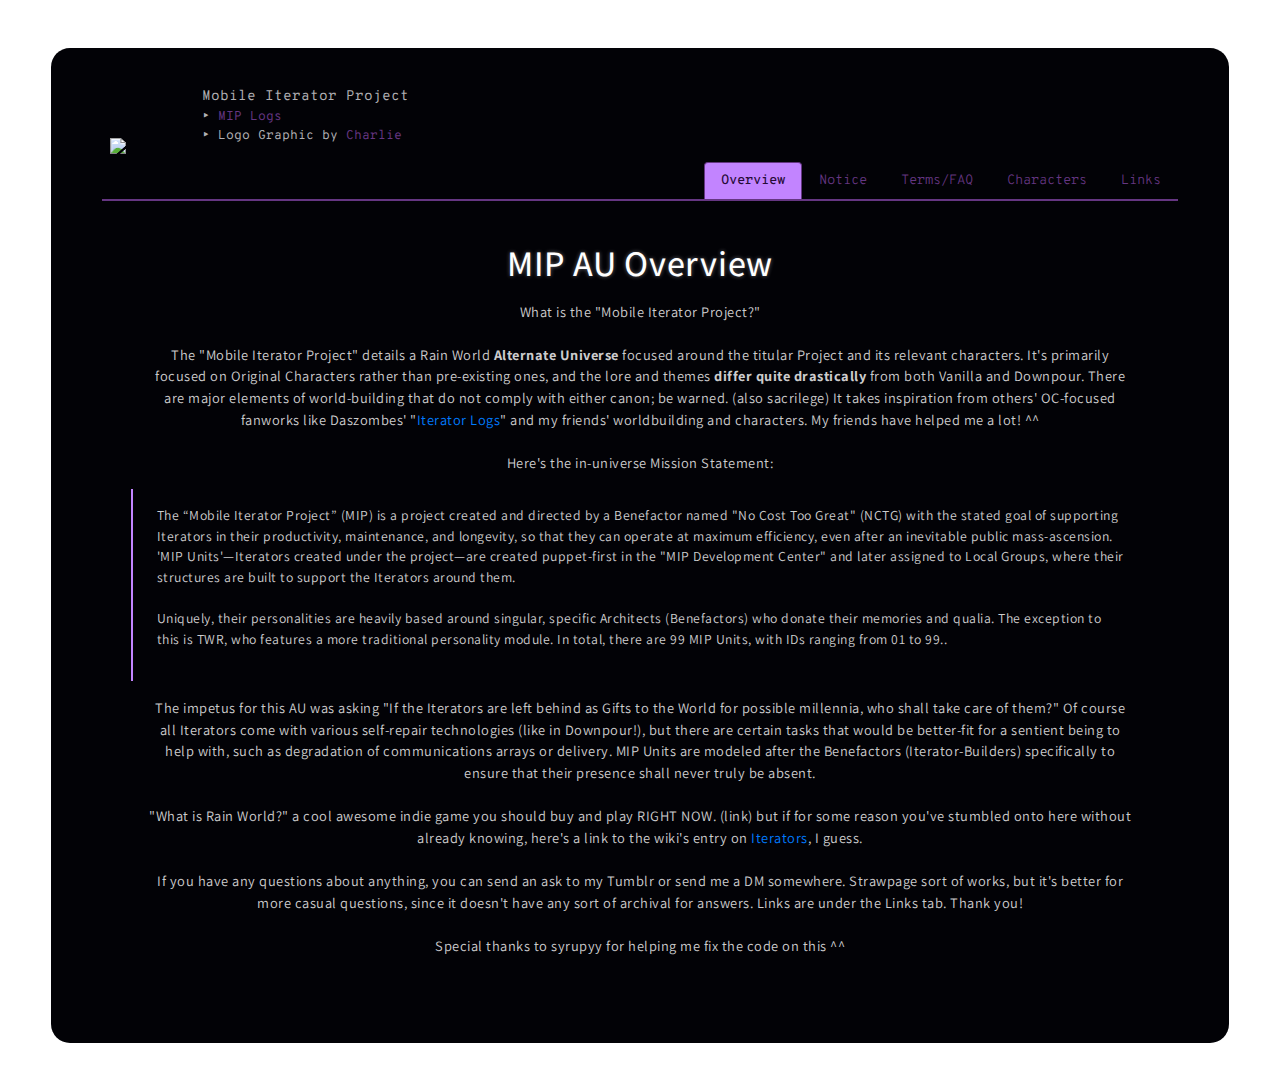
==== commit e14d1b05: "Update index.html" ====
--- a/index.html
+++ b/index.html
@@ -131,7 +131,7 @@
 Here's the in-universe Mission Statement:</p>
 
 	<blockquote class="blockquote">
-		<p class="blurb-text text-left px-3 !important"> The “Mobile Iterator Project” (MIP) is a project created and directed by a Benefactor named "No Cost Too Great" (NCTG) with the stated goal of supporting Iterators in their productivity, maintenance, and longevity, so that they can operate at maximum efficiency, even after an inevitable final public ascension. 'MIP Units'—Iterators created under the project—are created puppet-first in the "MIP Development Center" and later assigned to Local Groups, where their structures are built to support the Iterators around them.  
+		<p class="blurb-text text-left px-3 !important"> The “Mobile Iterator Project” (MIP) is a project created and directed by a Benefactor named "No Cost Too Great" (NCTG) with the stated goal of supporting Iterators in their productivity, maintenance, and longevity, so that they can operate at maximum efficiency, even after an inevitable public mass-ascension. 'MIP Units'—Iterators created under the project—are created puppet-first in the "MIP Development Center" and later assigned to Local Groups, where their structures are built to support the Iterators around them.  
 <br>
 			<br>
 Uniquely, their personalities are heavily based around singular, specific Architects (Benefactors) who donate their memories and qualia. The exception to this is TWR, who features a more traditional personality module. In total, there are 99 MIP Units, with IDs ranging from 01 to 99..</p>
@@ -302,7 +302,7 @@
 <br>
 <b>Benefactor:</b> (uncertain about this rn) A term for wealthy Architects that contribute to the development of Iterator Projects. (?) Alternatively, a term for Architects of high social standing that are well-regarded.
 <br>
-<b>Local Group:</b> A collection of several Iterators, generally within the same "Sector." Position within a Sector is denoted by one or two smaller letters corresponding to cardinal direction. (c for center, s for south, ne for northeast, etc) They have their own hierarchies, and their members tend to work together. The number of Iterators in a LG varies.
+<b>Local Group:</b> A collection of several Iterators (and their respective Cities), generally within the same "Sector." Position within a Sector is denoted by one or two smaller letters corresponding to cardinal direction. (c for center, s for south, ne for northeast, etc) They have their own hierarchies, and their members, both Iteraotr and Citizen, tend to work together. The number of Iterators in a LG varies. The House(s) and Cities of each Local Group cooperate with one another in various fashions. Comprised of Local Councils. (???)
 <br>
 <em>Example: Silent Valley Local Group (Sector S2), Everlasting Lotus Waters (S2e) </em>
 <br>
@@ -321,7 +321,7 @@
 <br>
 	<br>
 
-<b>Administrator:</b> A individual with Administrative Permissions over an Iterator. How much control or influence an Administrator has over their assigned Unit varies (from tech support to complete authority), and some Iterators are given multiple Administrators.
+<b>Administrative Representative:</b> A individual that communicates between an Iterator's Administrative Team and the corresponding Iterator. Administrative teams vary in size and roles, from technicians to policy-makers. Iterators with only one active Administrative Team member may refer to said individual as "Administrator". For No Cost Too Great, this is the case. 
 <br>
 <em>Ex: NCTG (PU, TWR, SLS, FB)</em>
 <br>
@@ -329,18 +329,23 @@
 
 <b>Creator:</b> An uncommon title for an Individual primarily responsible for the creation of an Iterator Unit. Most Iterator Projects necessitate the cooperation of multiple individuals, so reserving this title for one person is rather egotistical. <span style="color:#a4a2a9;"> (Since MIP Units are so much smaller in scale, it's... <em>slightly</em> less haughty for NCTG to adopt this title.) </span>
 	<br>
-	<br> <b> The Great Problem: </b> A "problem" that seeks a solution to finding a way to ascend every living being, including the Lesser Beings of the world that lack the natural capacity for enlightenment. Iterators were (at least originally) created to solve it.
-	<br>
-	<br> <b> The Global Council:</b> The highest political authority. For example, the Council was responsible for overseeing public mass ascension. Representative assembly elected from constituent Houses.
+	<br> House (i.e. House Of Progress): A political and cultural faction officially recognized by the Global Council. Iterators (and their Cities) are credited to the House(s) responsible for their creation, though their official affiliation may lie with a different House or even multiple Houses. The dominant Affiliation is generally responsible for management / governance, and their influence is the strongest. Houses may have multiple Iterators, and they may be within the same or different Local Groups. 
+	<br> <em> - MIP Units are always at least partially affiliated with the House Of Progress. </em>
+	<br> <em> - Iterator with a differing Affiliation: "Iterator Project Sand-Smoothed Reckoning, Of the House of Progress, Gift to the World From the House of Radiance..."</em>
+	<br> <em> - Iterator with multiple Affiliations: "Iterator Project Everlasting Lotus Waters, Of the House of Still Waters and the House of Progress, Gift to the World From the House of Still Waters... </em>
+	<br> 
+	<br> <b> The Great Problem: </b> A "problem" that seeks a solution to finding a way to ascend every living being, including the Lesser Beings of the world that lack the natural capacity for enlightenment. Iterators were (at least originally) created to solve it. 
+	<br>
+	<br> <b> The Global Council:</b> The highest political authority. Representative assembly elected from constituent Houses. Maintains political infrastructure throughout all Local Groups (enforcing ownership of Cities, etc.) and focuses on other large-scale concerns. For example, the Council was responsible for overseeing public mass-ascension. 
 	<br>
 	<br>
 	<b> Councillor: </b> An acting member of the Global Council.
 	<br>
 	<br>
-	<b> The Ethics Committe: </b> Legal infrastructure of the Global Council. Contains the justice system, law enforcement, etc. Has detachments in all other Committees.
-	<br>
-	<br>
-	<b>Void Fluid Research Committee: </b> Oversees and sponsors research related to Void Fluid and the Void Sea. Has been known to help certain controversial Projects get past the Ethics Committee (on the grounds that one that does not properly understand their field cannot properly determine its ethicality).
+	<b> The Ethics Committe: </b> Legal infrastructure of the Global Council. Most legal matters are handled on a Local Group or level (Local Ethics Committee), but particularly pressing issues may be held to a higher accountability.
+	<br>
+	<br>
+	<b>Void Fluid Research Committee: </b> Oversees and sponsors research related to Void Fluid and the Void Sea. Works on a global level, with outreach to various Local Groups. Has been known to help certain controversial Projects get past the Ethics Committees (on the grounds that one that does not properly understand their field cannot properly determine its ethicality).
 	<br>
 	<br>
 	Thank you Ark and Corvus for helping me with worldbuilding.
@@ -397,9 +402,9 @@
 		<br> Mobile Iterator Project Final Unit Integration: [1549.564] 
 		<br> New Iterator Production End: [1578.000]
 		<br> Final Iterator Activated: [~1583]
-		<br> Initiation of Mass Public Acension: [~1586.100]
-		<br> Final Public Ascenion: [~1589]
-		<br> Conclusion of the Architect Civiilizaton: [~1590]
+		<br> Initiation of Public Mass-Ascension: [~1586.100]
+		<br> Final Public Ascension: [~1589]
+		<br> Conclusion of the Architect Civilizaton: [~1590]
 	</p>
 	<br>
 	
@@ -437,32 +442,34 @@
 		<br> <em> Ex: Looks To The Moon </em>
 		<br>
 		<br>
-	<b> Generations/Waves:</b> Generations are overarching categories that vary in length. Generally end on a new Dynasty Each Generation is separated into Waves, and each Wave is a Dynasty (100 revolutions) long. Inspired by Sol prismsoup. (link) Gens and Waves help give a sense of timescale, though there is an air of superiority around those of the first Generation, as it is seen as more "proper" than the others. <br>
-		<br>
-		Classification Example: (MIP AU) Iterator Project Looks To The Moon, Orthodox City-Handler. Generation 1, Wave 4.
+	<b> Waves/Generations:</b> Waves are overarching categories that vary in length. Generally end on a new Dynasty. Each Wave is separated into Generations, and each Generation is a Dynasty (100 revolutions) long. Inspired by Sol prismsoup. (link) Waves and Gens help give a sense of timescale, though there is an air of superiority around those of the first Wave, as it is seen as more "proper" than the others. <br>
+		<br>
+		Classification Example: (MIP AU) Iterator Project Looks To The Moon, Orthodox City-Handler. Wave 1, Generation 4. 
+		<br>
+		<br> Shortened Classification Example: (MIP AU) Looks To The Moon, Orthodox City-Handler. Wave 1.
 	<br>  </p>
 	<br>
 	
-	<h1> Generation / Wave Timescale </h1>
-	
-	<p class="blurb-text px-2" style="font-size:90%"> This calendar was created with the Void Fluid Revolution. I'm not 100% sure about this (it seems perhaps too long) so it might be subject to changes haha. I'm very sorry if it changes later. Please help me I don't know what I am doing. sorry. add image here
+	<h1> Wave / Generation Timescale </h1>
+	
+	<p class="blurb-text px-2" style="font-size:90%"> This calendar was created with the Void Fluid Revolution. I'm not 100% sure about this (it seems perhaps too long) so it might be subject to changes haha. I'm very sorry if it changes later. Please help me I don't know what I am doing. sorry. add image here. also I made Gens the Small Thing to mix things up and cause chaos so that ideally fanon can be. whatever. 👍🫡 Wave is Big Thing! Gen is small thing. fix later
 		<br>
 	<b> Prototypes: ~0200 - 0300 </b>
-	<br> A special wave, sometimes lumped in with Gen as a "Wave 0".
-	<br> <b> Gen 1: 0300 - 0800 </b>
-		<br> Five Glorious Waves. Each Generation was initially planned to have Five Waves, but this did not pan out.
-	<br>
-		<b> Gen 2: 0800 - 1000 </b> 
-		<br> Two Waves; a pefectly respectable generation. Cut off so Gen 3 could start on 1000. Progress plateaued for a while as there was more focus on meeting uniform standards.
+	<br> A special wave, sometimes lumped in with Wave 1 as a "Generation 0".
+	<br> <b> Wave 1: 0300 - 0800 </b>
+		<br> Five Glorious Generations. Each Wave was initially planned to have Five Gens, but this did not pan out.
+	<br>
+		<b> Wave 2: 0800 - 1000 </b> 
+		<br> Two Gens; a pefectly respectable wave. Cut off so Wave 3 could start on 1000. Progress plateaued for a while as there was more focus on meeting uniform standards.
 		<br> 
-		<b> Gen 3: 1000 - 1100 </b>
-		<br> One Wave. Rapid advancements and shifting viewpoints at the tail end of the first wave signaled an abrupt turnover. There were debates about merging this with the Generations that preceded / followed it, but it was decided to be too much hassle. Often overlooked. Sand-Smoothed Reckoning was constructed within this time period, funnily enough.
-		<br>
-		<b> Gen 4: 1100 - 1400 </b> 
-		<br> Three Waves. The next "Proper" Generation.
-		<br>
-	<b> Gen 5: 1400 - 1583 </b> 
-	<br> Two Waves. (Or, close to that, at least) Some people like to lump this in with Generation Four, but those people are annoying elitists. This Generation isn't very highly regarded, but there was some fascinating experimentation near the end. The Mobile Iterator Project began around the start of the Second Wave. </p>
+		<b> Wave 3: 1000 - 1100 </b>
+		<br> One Generation. Rapid advancements and shifting viewpoints at the tail end of the first wave signaled an abrupt turnover. There were debates about merging this with the Waves that preceded / followed it, but it was decided to be too much hassle. Often overlooked. Sand-Smoothed Reckoning was constructed within this time period.
+		<br>
+		<b> Wave 4: 1100 - 1400 </b> 
+		<br> Three Generations. The next "Proper" Wave.
+		<br>
+	<b> Wave 5: 1400 - 1583 </b> 
+	<br> Two Gens. (Or, close to that, at least) Some people like to lump this in with Wave Four, but those people are annoying elitists. This Wave isn't very highly regarded, but there was some fascinating experimentation near the end. The Mobile Iterator Project began around the start of the Second Generation. </p>
 </div>
 </div>
 <!-- CONTENT END -->
@@ -485,7 +492,12 @@
  
 <div class="test" my3 p3>  
 	<p> Director </p>
-<p class="logs-text py-2 px-3" style="font-size:90%"> horrible wip hell.
+	
+	<p class="logs-text" style="font-size:110%"> No Cost Too Great (NCTG) </p>
+<p class="logs-text py-2 px-3" style="font-size:90%"> Role: Project Director
+	<br> Affiliations: House of Progress, Void Fluid Research Committee (VFRC)
+	<br> Citizenship:Sand-Smoothed Reckoning
+	<br> Other Roles: Creator, Administrator, Parent (of sorts), Researcher (sponsored by the VFRC), Artist
 </p> 
 <hr>
 	<!-- ASSISTANT LIST -->
@@ -494,13 +506,13 @@
 	<p class="logs-text" style="font-size:90%">
 		Role: Assistant, Puppet Manufacturer
 		<br>
-		Sector: S2c
+		Affiliations: Local Group S2 (Silent Valley Local Group), House of Progress
 		<br>
 		Pronouns: They/Them
 		<br>
 		Client: Luna
 		<br>
-		Profile: Link
+		Profile: (wip)
 </p>
 	<hr> 
 	<p> MIP_09 Starlight Symphony (SLS) </p>
@@ -513,7 +525,7 @@
 		<br>
 		Client: Luna
 		<br>
-		Profile: Link
+		Profile: (wip)
 </p>
 	<hr>
 	<p> MIP_23 Thorns Without Roses </p>
@@ -540,6 +552,8 @@
 		Pronouns: She/Her
 		<br>
 		Client: Luna
+		<br> 
+		Profile: (wip)
 </p>
 	<hr>
 	<p> MIP_45 Plume Of Embers </p>
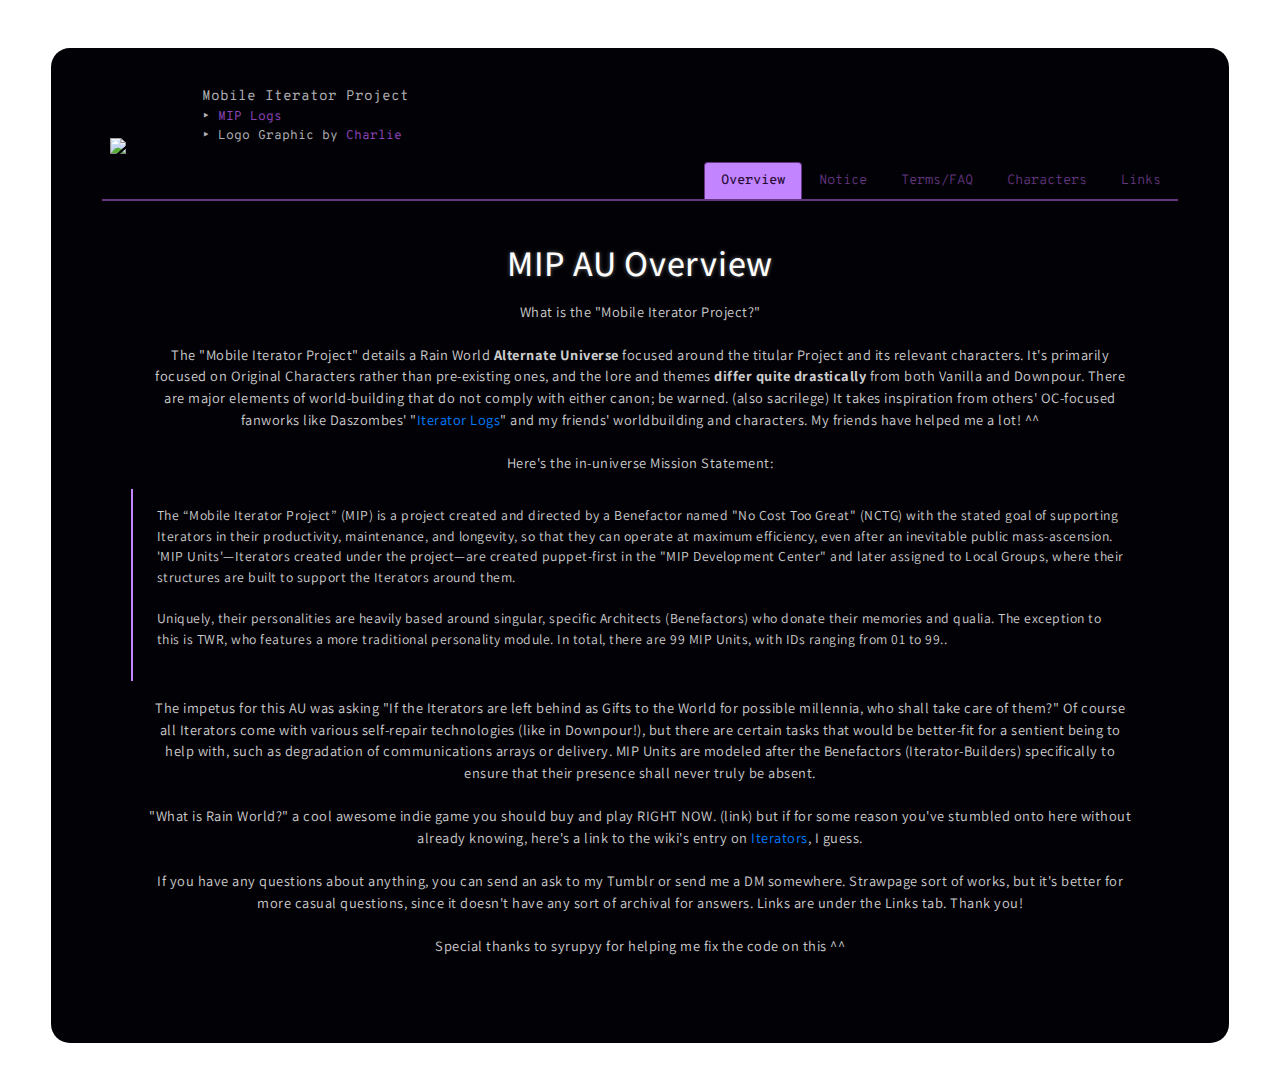
==== commit bb3a4291: "Update index.html" ====
--- a/index.html
+++ b/index.html
@@ -14,14 +14,14 @@
 <meta property="og:url" content="https://egguca.github.io/MIP-DevCenter/" />
 <meta property="og:title" content="Mobile Iterator Project Site" />
 <meta property="og:description" content="Overview and Character Logs. Contains information on the MIP AU." />
-<meta property="og:image" content="https://file.garden/ZiQlt37XCVFewNs4/MIP%20Logs/help%20me/metamip.png" />
+<meta property="og:image" content="https://file.garden/ZiQlt37XCVFewNs4/MIP%20Logs/embeds/metamip.png" />
 
 <!-- Twitter -->
 <meta property="twitter:card" content="summary_large_image" />
 <meta property="twitter:url" content="https://egguca.github.io/MIP-DevCenter/" />
 <meta property="twitter:title" content="Mobile Iterator Project Site" />
 <meta property="twitter:description" content="Overview and Character Logs. Contains information on the MIP AU." />
-<meta property="twitter:image" content="https://file.garden/ZiQlt37XCVFewNs4/MIP%20Logs/help%20me/metamip.png" />
+<meta property="twitter:image" content="https://file.garden/ZiQlt37XCVFewNs4/MIP%20Logs/embeds/metamip.png" />
 
 <!-- Meta Tags Generated with https://metatags.io -->
 
@@ -84,9 +84,9 @@
 	<img src="https://file.garden/ZiQlt37XCVFewNs4/MIP%20Logs/miplogoglow.png" style="width: 100px;" class="p-2">
 
 	<p class="overpass-mono" style="color: #B0AFB3; font-size:80%;"> <span style="font-size: 110%"> Mobile Iterator Project</span> <br>
-‣ <a href="mlogslanding.html" style="color:#653682">MIP Logs</a>
-<br>
-‣ Logo Graphic by <a href="https://twitter.com/nanachishiro?s=21&t=emZ0zwXyffrpSCcnyi9wFQ" style="color:#653682"> Charlie </a></p>
+‣ <a href="mlogslanding.html" style="color:#8b43b7">MIP Logs</a>
+<br>
+‣ Logo Graphic by <a href="https://twitter.com/nanachishiro?s=21&t=emZ0zwXyffrpSCcnyi9wFQ" style="color:#8b43b7"> Charlie </a></p>
 </div>
 <!-- LOGO AND THINGY END -->
 
@@ -397,14 +397,15 @@
 	<h1> Important Events </h1>
 	<p class="blurb-text px-2" style="font-size:90%"> Listed for timeline convenience.
 	<br>
-		<br> Mobile Iterator Project First Official Presentation: [1509.099]
-		<br> Mobile Iterator Project Final Unit Activation: [~1545]
-		<br> Mobile Iterator Project Final Unit Integration: [1549.564] 
-		<br> New Iterator Production End: [1578.000]
-		<br> Final Iterator Activated: [~1583]
-		<br> Initiation of Public Mass-Ascension: [~1586.100]
-		<br> Final Public Ascension: [~1589]
-		<br> Conclusion of the Architect Civilizaton: [~1590]
+		<br> Mobile Iterator Project First Official Presentation: [1490.099]
+		<br> Mobile Iterator Project Temporary Suspension: [~1511 - 1513]
+		<br> Mobile Iterator Project Final Unit Activation: [~1525]
+		<br> Mobile Iterator Project Final Unit Integration: [1529.564] 
+		<br> New Iterator Production End: [~1538]
+		<br> Final Iterator Activated: [~1543]
+		<br> Initiation of Public Mass-Ascension: [~1546.000]
+		<br> Final Public Ascension: [~1549] 
+		<br> Conclusion of the Architect Civilizaton: [1550 (estimated)]
 	</p>
 	<br>
 	
@@ -468,8 +469,8 @@
 		<b> Wave 4: 1100 - 1400 </b> 
 		<br> Three Generations. The next "Proper" Wave.
 		<br>
-	<b> Wave 5: 1400 - 1583 </b> 
-	<br> Two Gens. (Or, close to that, at least) Some people like to lump this in with Wave Four, but those people are annoying elitists. This Wave isn't very highly regarded, but there was some fascinating experimentation near the end. The Mobile Iterator Project began around the start of the Second Generation. </p>
+	<b> Wave 5: 1400 - 1543 </b> 
+	<br> Two Gens. (One incomplete) Some people like to lump this in with Wave Four, but those people are annoying elitists. The Mobile Iterator Project began around the end of its first generation. </p>
 </div>
 </div>
 <!-- CONTENT END -->
@@ -484,7 +485,7 @@
 <div style="padding-left: 2%; padding-right: 2%">
 <h1 class="mt-2"> Characters </h1>
 
-<p class="logs-text text-center mt-3 px-3"> A list of relevant characters. For reference, all MIP Units share the classification of: Gen 5, Wave 2 Mobile Iterator (MIP Unit). Yay, how convenient! </p>
+<p class="logs-text text-center mt-3 px-3"> A list of relevant characters. For reference, all MIP Units are classified as Mobile Iterator (MIP Unit), Wave 5, either Gen 1 (LOF-35) or Gen 2 (POE-99)! Their status as MIP Units supercedes role classifications. I'm not sure I will ever fix this tbh. Sorry aha </p>
 <br>
 </div>
 </div>
@@ -498,6 +499,7 @@
 	<br> Affiliations: House of Progress, Void Fluid Research Committee (VFRC)
 	<br> Citizenship:Sand-Smoothed Reckoning
 	<br> Other Roles: Creator, Administrator, Parent (of sorts), Researcher (sponsored by the VFRC), Artist
+	<br> Profile: (wip)
 </p> 
 <hr>
 	<!-- ASSISTANT LIST -->
@@ -628,7 +630,7 @@
 		<br>
 		MIP_96: Zenith In Perpetuity (ZIP) / Yuuno ((HOLD))
 		<br>
-		MIP_99: Nascent Apotheosis (NA) ((wip)) 
+		MIP_99: Nascent Apotheosis (NA) 
 		</p> 
 	</div>
 	<!-- THE OTHER BOX END AHAHAHAHA HELP -->
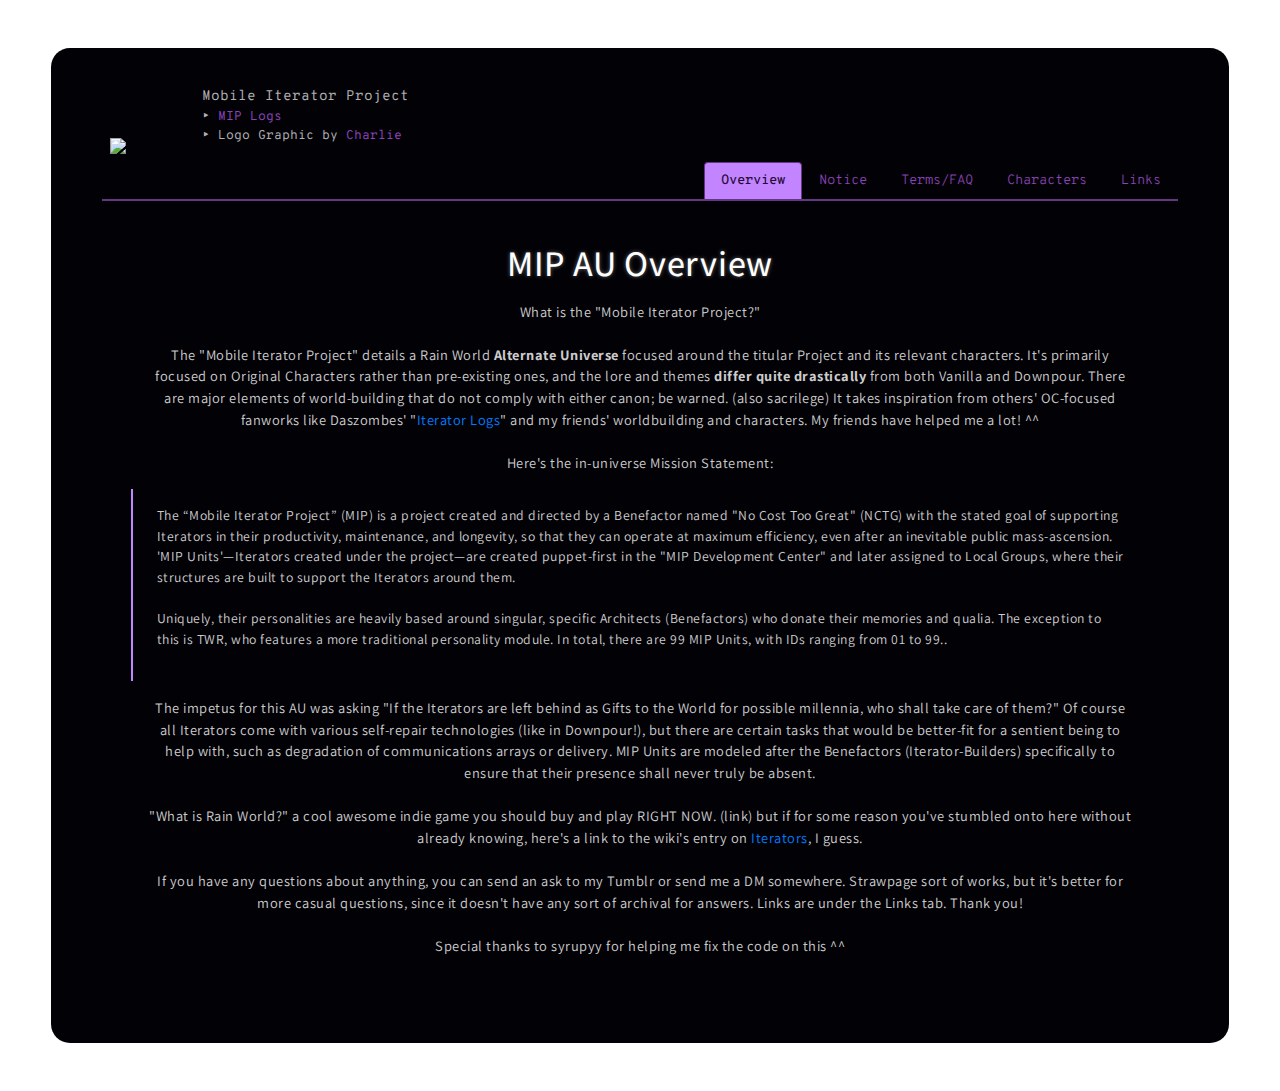
==== commit 51c36c12: "Update index.html" ====
--- a/index.html
+++ b/index.html
@@ -181,6 +181,8 @@
 	<br>
 - Medical Malpractice/Abuse, Genetic Experimentation 
 <br>
+	- Depictions of Distorted Perceptions of Reality / Breaks from Reality, and some Horror related to overwhelmed perceptions or inability to perceive concepts beyond one's natural state of being (Psychological Horror?)
+	<br>
 - Child Endangerment/Harm to Children, Child Neglect or Abuse, Medical Abuse to Children, Child Experimentation (again I will tag these; I will specify that most of these are alluded to rather than shown directly)
 <br>
 - Depictions of Unhealthy Interpersonal Relationships (platonic and romantic)
@@ -189,7 +191,8 @@
 <br>
 - Violence and Physical Abuse
 <br>
-- Infrequent Body Horror (eyes, wings, implied blood)</p>
+- Infrequent Body Horror (eyes, wings, implied or actual blood, implied gore)
+</p>
 </div>
 <!-- CONTENT END -->
 	    
--- a/miplogs1.css
+++ b/miplogs1.css
@@ -59,4 +59,4 @@
 max-height: 400px;
 overflow: auto;      
     }  
-    }+    --- a/miplogs2.css
+++ b/miplogs2.css
@@ -26,7 +26,7 @@
 font-family: "Overpass Mono", monospace;
 font-size:80%;
 letter-spacing: .5px;
-line-height: 1.75;
+line-height: 1.6;
 font-weight: 400;
 }
 
@@ -59,7 +59,7 @@
 font-size: 90%;
 font-weight: 300;
 letter-spacing: .5px;
-line-height: 1.75;
+line-height: 1.6;
 }
 
 .blurb-text2 {
@@ -70,3 +70,4 @@
 }
 
 
+
--- a/mipstyle.css
+++ b/mipstyle.css
@@ -23,14 +23,14 @@
 }
 
 .linkuwu {
-color:#8550a5;
+color:#9248c4;
 font-family: "Overpass Mono", monospace;
 font-size: 100%;
 letter-spacing: .5px;
 }
 
 .linkuwubig {
-color:#8550a5;
+color:#9248c4;
 font-family: "Overpass Mono", monospace;
 font-size: 115%;
 letter-spacing: .5px;
--- a/tabs.css
+++ b/tabs.css
@@ -13,7 +13,7 @@
 }
 
 .container .nav .nav-link {
-color: #653682; !important;
+color: #8b43b7; !important;
 font-family: "Overpass Mono", monospace;
 font-weight: 300;
 font-size: 85%;
@@ -29,5 +29,5 @@
 .container .nav .nav-link:hover {
 border-width: 1px 1px 0px 1px !important;
 border-color: #653682 !important;
-{
+}
 	
